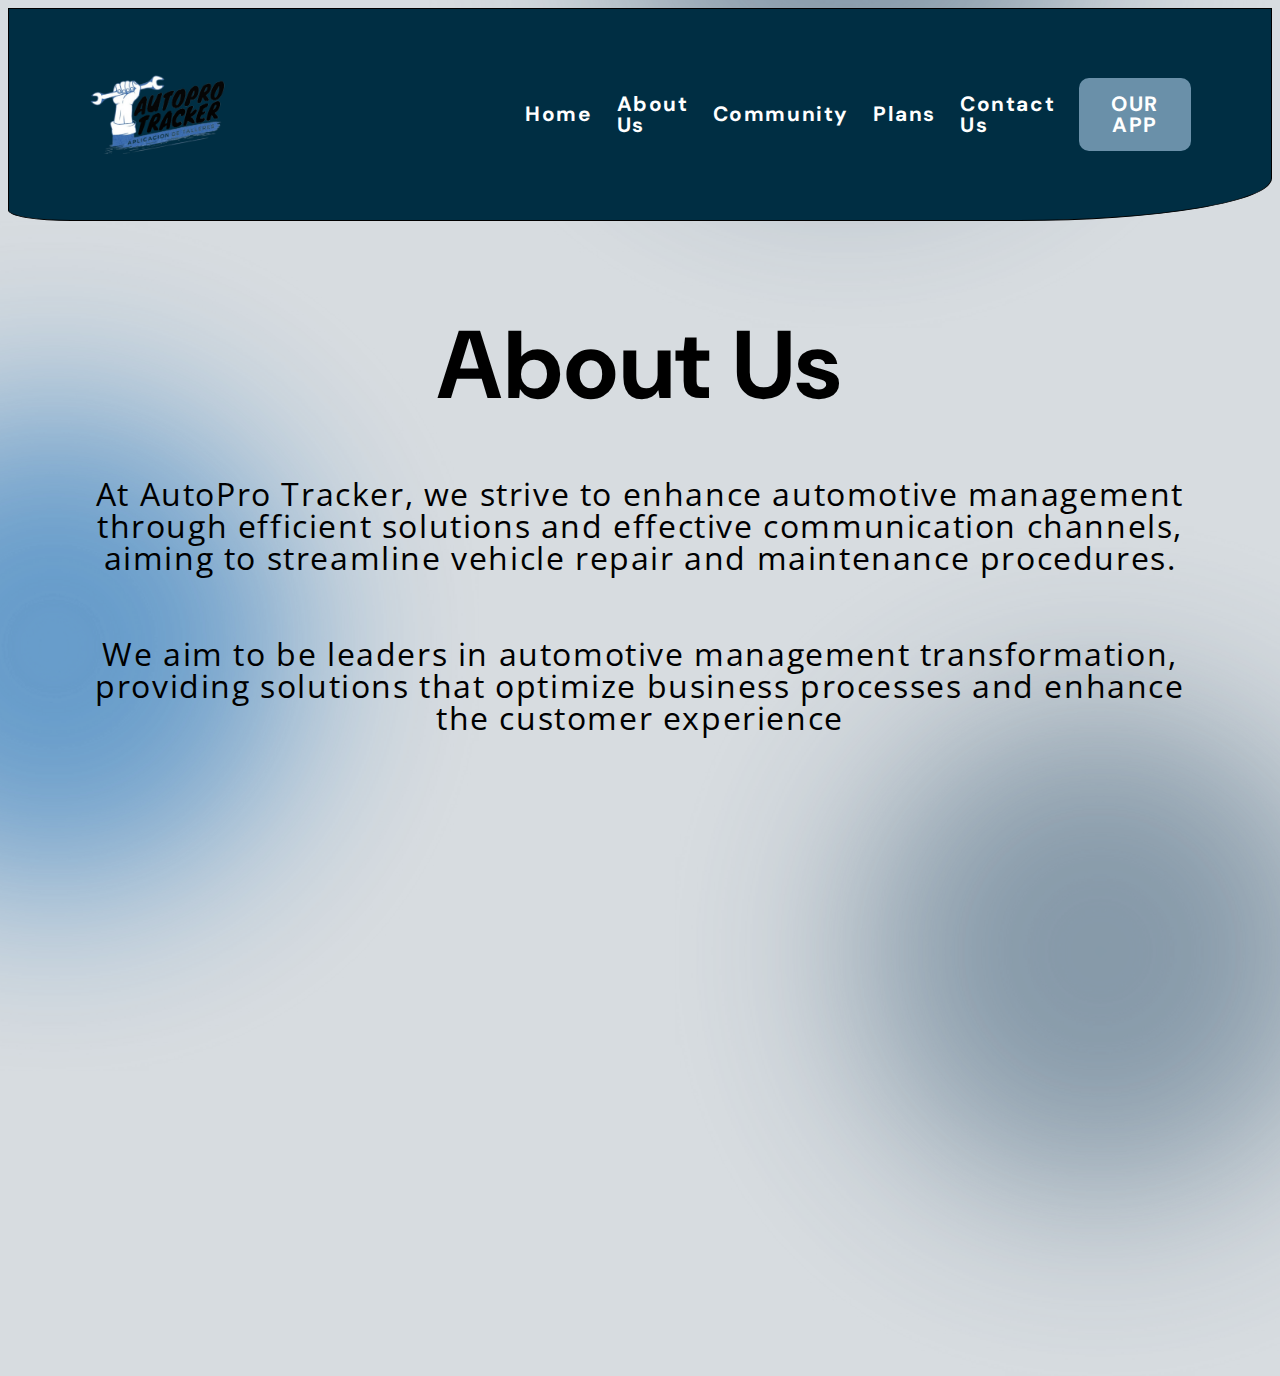
==== about_us.html @ 8f1652e5 "feat: about us section added" ====
<!DOCTYPE html>
<html lang="en">
    <head>
        <meta charset="UTF-8">
        <meta name="viewport" content="width=device-width, initial-scale=1.0">
        <link rel="icon" href="./assets/img/logoAutoproTracker.png" type="image/x-icon">
        <!--GOOGLE FONTS-->
        <link rel="preconnect" href="https://fonts.googleapis.com">
        <link rel="preconnect" href="https://fonts.gstatic.com" crossorigin>
        <link href="https://fonts.googleapis.com/css2?family=Arimo&family=DM+Sans:opsz,wght@9..40,300&display=swap" rel="stylesheet">
        <link rel="preconnect" href="https://fonts.gstatic.com" crossorigin>
        <link href="https://fonts.googleapis.com/css2?family=Open+Sans&display=swap" rel="stylesheet">
        <!--FONT AWESOME-->
        <link rel="stylesheet" href="https://cdnjs.cloudflare.com/ajax/libs/font-awesome/6.4.2/css/all.min.css" integrity="sha512-z3gLpd7yknf1YoNbCzqRKc4qyor8gaKU1qmn+CShxbuBusANI9QpRohGBreCFkKxLhei6S9CQXFEbbKuqLg0DA==" crossorigin="anonymous" referrerpolicy="no-referrer" />
        <!--CSS-->
        <link rel="stylesheet" href="./assets/css/main.css">
        <title>AutoBusca</title>
    </head>
<body class="body__aboutus">
    
    <nav>
        <div class="gray-gradient" id="red-aboutus"></div>

        <div class="nav_container flex">
            <div class="logo">
                <img src="./assets/img/logoAutoproTracker.png" alt="Logo">
            </div>
            <div class="nav__content">
                <ul class="flex">
                    <li><a href="./index.html">Home</a></li>
                    <li><a href="./about_us.html">About Us</a></li>
                    <li><a href="./community.html">Community</a></li>
                    <li><a href="./plans.html">Plans</a></li>
                    <li><a href="./contact_us.html">Contact Us</a></li>
                    <a href="./ourapp.html">
                        <div class="box">Our app</div>
                    </a>
                </ul>
            </div>

            <div class="nav__content-toggle">
                <i class="fa fa-bars"></i>
            </div>
        </div>
    </nav>
    
    <main class="about__main">
        <div class="blue-gradient" id="blue-aboutus"></div>
        <div class="about__container flex">
            <div class="about__content">
                <h1>About Us</h1>
                <p>At AutoPro Tracker, we strive to enhance automotive management through efficient solutions and effective 
                    communication channels, aiming to streamline vehicle repair and maintenance procedures.
                </p>
                <p>We aim to be leaders in automotive management transformation, providing solutions that optimize business 
                    processes and enhance the customer experience
                </p>
            </div>
        </div>
        <div class="gray-gradient" id="gray-aboutus"></div>
    </main>

    <script src="./js/menu-toggle.js"></script>


</body>
</html>
---- assets/css/main.css ----
@import url(../css/reset.css);
@import url(../css/bases.css);
@import url(../css/nav.css);
@import url(../css/home.css);
@import url(../css/about_us.css);
@import url(../css/community.css);
@import url(../css/contactus.css);
@import url(../css/ourapp.css);
@import url(../css/plans.css);
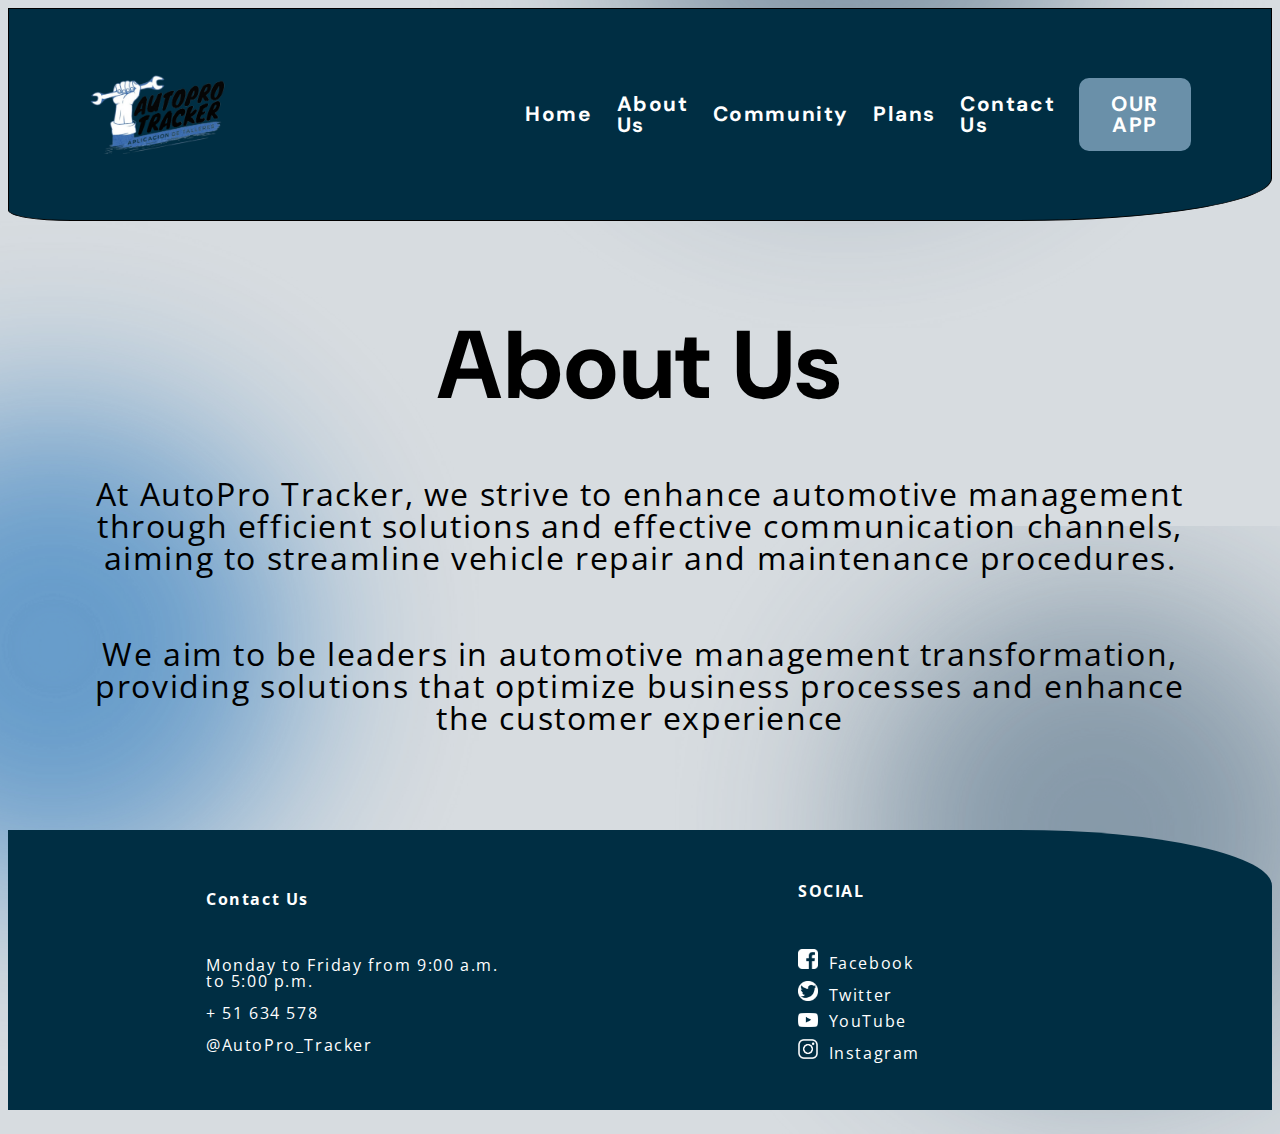
==== commit f7c971da: "feat: footer section added" ====
--- a/about_us.html
+++ b/about_us.html
@@ -14,7 +14,7 @@
         <link rel="stylesheet" href="https://cdnjs.cloudflare.com/ajax/libs/font-awesome/6.4.2/css/all.min.css" integrity="sha512-z3gLpd7yknf1YoNbCzqRKc4qyor8gaKU1qmn+CShxbuBusANI9QpRohGBreCFkKxLhei6S9CQXFEbbKuqLg0DA==" crossorigin="anonymous" referrerpolicy="no-referrer" />
         <!--CSS-->
         <link rel="stylesheet" href="./assets/css/main.css">
-        <title>AutoBusca</title>
+        <title>AutoPro Tracker</title>
     </head>
 <body class="body__aboutus">
     
@@ -60,6 +60,25 @@
         <div class="gray-gradient" id="gray-aboutus"></div>
     </main>
 
+    <footer class="footer">
+        <div class="contacto">
+          <h4>Contact Us</h4>
+          <p>Monday to Friday from 9:00 a.m. to 5:00 p.m.</p>
+          <p>+ 51 634 578</p>
+          <p>@AutoPro_Tracker</p>
+        </div>
+        <div class="redes-sociales">
+          <h4>SOCIAL</h4>
+          <p>
+            <a href="#" class="social-link"><img src="/assets/img/facebook-logo.png" alt="Facebook" class="social-icon"> Facebook</a>
+            <a href="#" class="social-link"><img src="/assets/img/twitter-logo.png" alt="Twitter" class="social-icon"> Twitter</a>
+            <a href="#" class="social-link"><img src="/assets/img/youtube-logo.png" alt="YouTube" class="social-icon"> YouTube</a>
+            <a href="#" class="social-link"><img src="/assets/img/instagram-logo.png" alt="Instagram" class="social-icon"> Instagram</a>
+          </p>
+        </div>
+        
+    </footer>
+
     <script src="./js/menu-toggle.js"></script>
 
 
--- a/assets/css/main.css
+++ b/assets/css/main.css
@@ -6,4 +6,5 @@
 @import url(../css/community.css);
 @import url(../css/contactus.css);
 @import url(../css/ourapp.css);
-@import url(../css/plans.css);+@import url(../css/plans.css);
+@import url(../css/footer.css);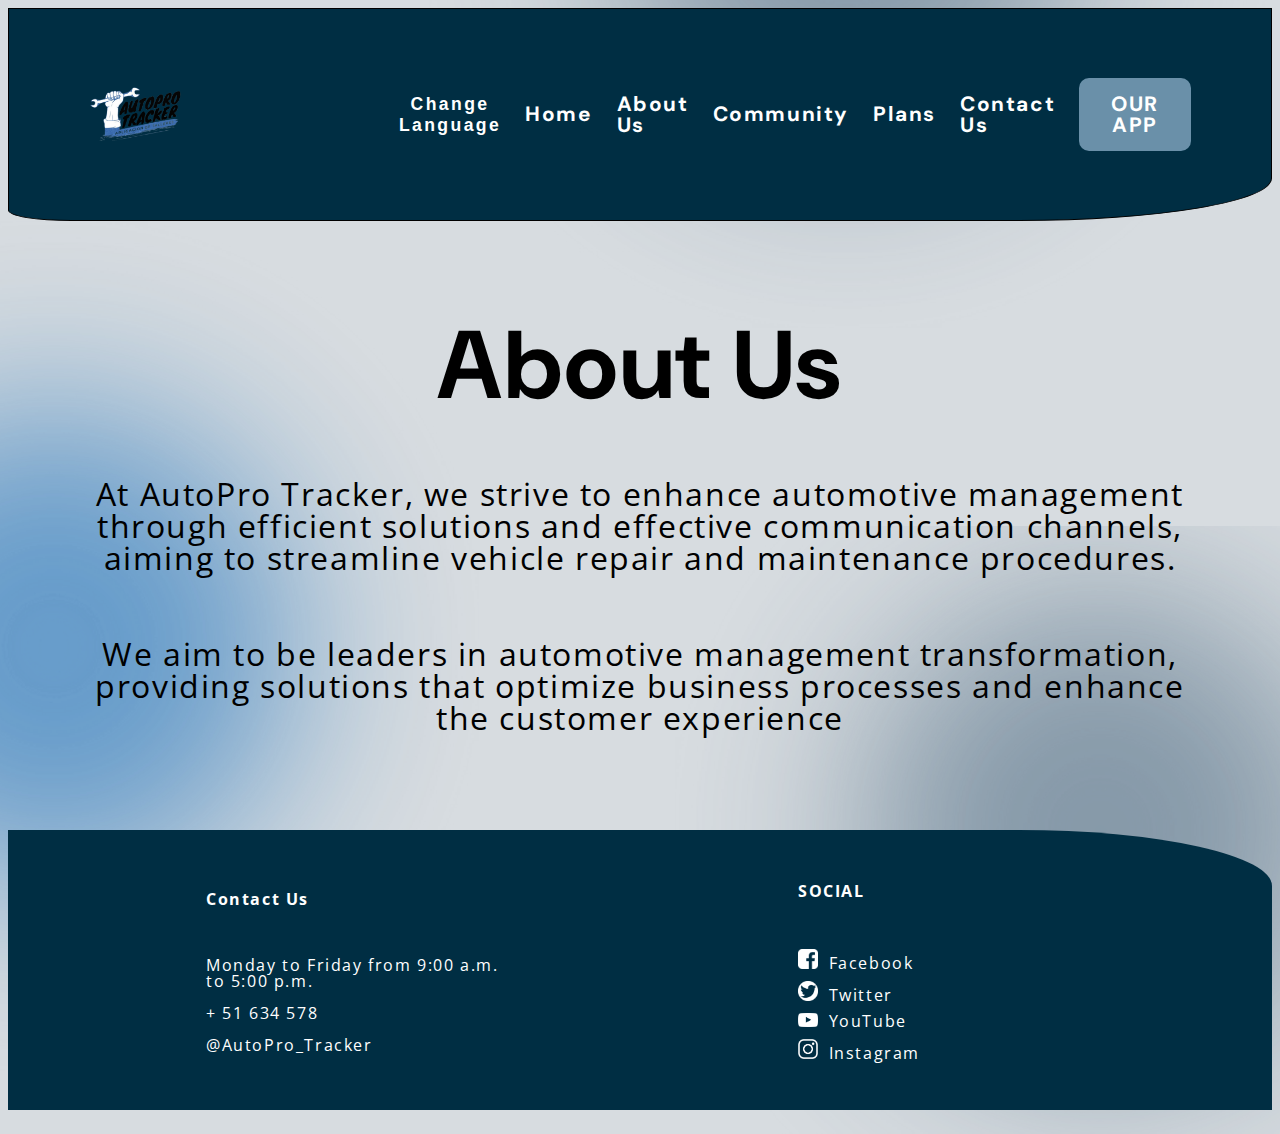
==== commit df6a9f9d: "feat(language) :+1: Added language switch to about.us" ====
--- a/about_us.html
+++ b/about_us.html
@@ -20,24 +20,25 @@
     
     <nav>
         <div class="gray-gradient" id="red-aboutus"></div>
-
+    
         <div class="nav_container flex">
             <div class="logo">
                 <img src="./assets/img/logoAutoproTracker.png" alt="Logo">
             </div>
             <div class="nav__content">
                 <ul class="flex">
-                    <li><a href="./index.html">Home</a></li>
-                    <li><a href="./about_us.html">About Us</a></li>
-                    <li><a href="./community.html">Community</a></li>
-                    <li><a href="./plans.html">Plans</a></li>
-                    <li><a href="./contact_us.html">Contact Us</a></li>
+                    <button id="changeLanguageBtn">Change Language</button>
+                    <li><a href="./index.html" id="nav-home">Home</a></li>
+                    <li><a href="./about_us.html" id="nav-aboutus">About Us</a></li>
+                    <li><a href="./community.html" id="nav-community">Community</a></li>
+                    <li><a href="./plans.html" id = "nav-plans"> Plans</a></li>
+                    <li><a href="./contact_us.html" id = "nav-contactUs">Contact Us</a></li>
                     <a href="./ourapp.html">
-                        <div class="box">Our app</div>
+                        <div class="box" id = "nav-ourApp">Our app</div>
                     </a>
                 </ul>
             </div>
-
+    
             <div class="nav__content-toggle">
                 <i class="fa fa-bars"></i>
             </div>
@@ -48,11 +49,11 @@
         <div class="blue-gradient" id="blue-aboutus"></div>
         <div class="about__container flex">
             <div class="about__content">
-                <h1>About Us</h1>
-                <p>At AutoPro Tracker, we strive to enhance automotive management through efficient solutions and effective 
+                <h1 id="title-aboutUs">About Us</h1>
+                <p id ="p1">At AutoPro Tracker, we strive to enhance automotive management through efficient solutions and effective 
                     communication channels, aiming to streamline vehicle repair and maintenance procedures.
                 </p>
-                <p>We aim to be leaders in automotive management transformation, providing solutions that optimize business 
+                <p id = "p2">We aim to be leaders in automotive management transformation, providing solutions that optimize business 
                     processes and enhance the customer experience
                 </p>
             </div>
@@ -62,24 +63,76 @@
 
     <footer class="footer">
         <div class="contacto">
-          <h4>Contact Us</h4>
-          <p>Monday to Friday from 9:00 a.m. to 5:00 p.m.</p>
-          <p>+ 51 634 578</p>
-          <p>@AutoPro_Tracker</p>
+          <h4 id = footer-contact>Contact Us</h4>
+          <p id = "footer-schedule"> Monday to Friday from 9:00 a.m. to 5:00 p.m.</p>
+          <p >+ 51 634 578</p>
+          <p >@AutoPro_Tracker</p>
         </div>
         <div class="redes-sociales">
-          <h4>SOCIAL</h4>
+          <h4 id ="footer-social">SOCIAL</h4>
           <p>
-            <a href="#" class="social-link"><img src="/assets/img/facebook-logo.png" alt="Facebook" class="social-icon"> Facebook</a>
-            <a href="#" class="social-link"><img src="/assets/img/twitter-logo.png" alt="Twitter" class="social-icon"> Twitter</a>
-            <a href="#" class="social-link"><img src="/assets/img/youtube-logo.png" alt="YouTube" class="social-icon"> YouTube</a>
-            <a href="#" class="social-link"><img src="/assets/img/instagram-logo.png" alt="Instagram" class="social-icon"> Instagram</a>
+            <a href="#" class="social-link"><img src="./assets/img/facebook-logo.png" alt="Facebook" class="social-icon"> Facebook</a>
+            <a href="#" class="social-link"><img src="./assets/img/twitter-logo.png" alt="Twitter" class="social-icon"> Twitter</a>
+            <a href="#" class="social-link"><img src="./assets/img/youtube-logo.png" alt="YouTube" class="social-icon"> YouTube</a>
+            <a href="#" class="social-link"><img src="./assets/img/instagram-logo.png" alt="Instagram" class="social-icon"> Instagram</a>
           </p>
         </div>
         
     </footer>
 
     <script src="./js/menu-toggle.js"></script>
+    <script>
+        document.getElementById('changeLanguageBtn').addEventListener('click', function() {
+          
+            const texts = {
+                en: {
+                    home: 'Home',
+                    aboutUs: 'About Us',
+                    community: 'Community',
+                    plans: 'Plans',
+                    contactUs: 'Contact Us',
+                    ourApp: 'Our App',
+                    par1: 'At AutoPro Tracker, we strive to enhance automotive management through efficient solutions and effective communication channels, aiming to streamline vehicle repair and maintenance procedures.',
+                    par2: 'We aim to be leaders in automotive management transformation, providing solutions that optimize business processes and enhance the customer experience',
+                    schedule: 'Monday to Friday from 9:00 a.m. to 5:00 p.m.',
+                    social: 'SOCIAL'
+                    
+                },
+                es: {
+                    home: 'Inicio',
+                    aboutUs: 'Conócenos',
+                    community: 'Comunidad',
+                    plans: 'Planes',
+                    contactUs: 'Contáctanos',
+                    ourApp: 'Nuestra App',
+                    par1: 'En AutoPro Tracker, nos esforzamos por mejorar la gestión automotriz a través de soluciones eficientes y canales de comunicación efectivos, con el objetivo de optimizar los procedimientos de reparación y mantenimiento de vehículos.',
+                    par2: 'Buscamos ser líderes en la transformación de la gestión automotriz, brindando soluciones que optimicen los procesos empresariales y mejoren la experiencia del cliente.',
+                    schedule: 'Lunes a Viernes de 9:00 a.m. a 5:00 p.m.',
+                    social: 'REDES SOCIALES'
+
+                }
+            };
+    
+
+            const currentLang = document.getElementById('nav-home').textContent === 'Home' ? 'en' : 'es';
+            const newLang = currentLang === 'en' ? 'es' : 'en';
+    
+            document.getElementById('nav-home').textContent = texts[newLang].home;
+            document.getElementById('nav-aboutus').textContent = texts[newLang].aboutUs;
+            document.getElementById('nav-community').textContent = texts[newLang].community;
+            document.getElementById('nav-plans').textContent = texts[newLang].plans;
+            document.getElementById('nav-contactUs').textContent = texts[newLang].contactUs;
+            document.getElementById('nav-ourApp').textContent = texts[newLang].ourApp;
+            document.getElementById('title-aboutUs').textContent = texts[newLang].aboutUs;
+            document.getElementById('p1').textContent = texts[newLang].par1;
+            document.getElementById('p2').textContent = texts[newLang].par2;
+            document.getElementById('footer-contact').textContent = texts[newLang].contactUs;
+            document.getElementById('footer-schedule').textContent = texts[newLang].schedule;
+            document.getElementById('footer-social').textContent = texts[newLang].social;
+
+
+        });
+    </script>
 
 
 </body>
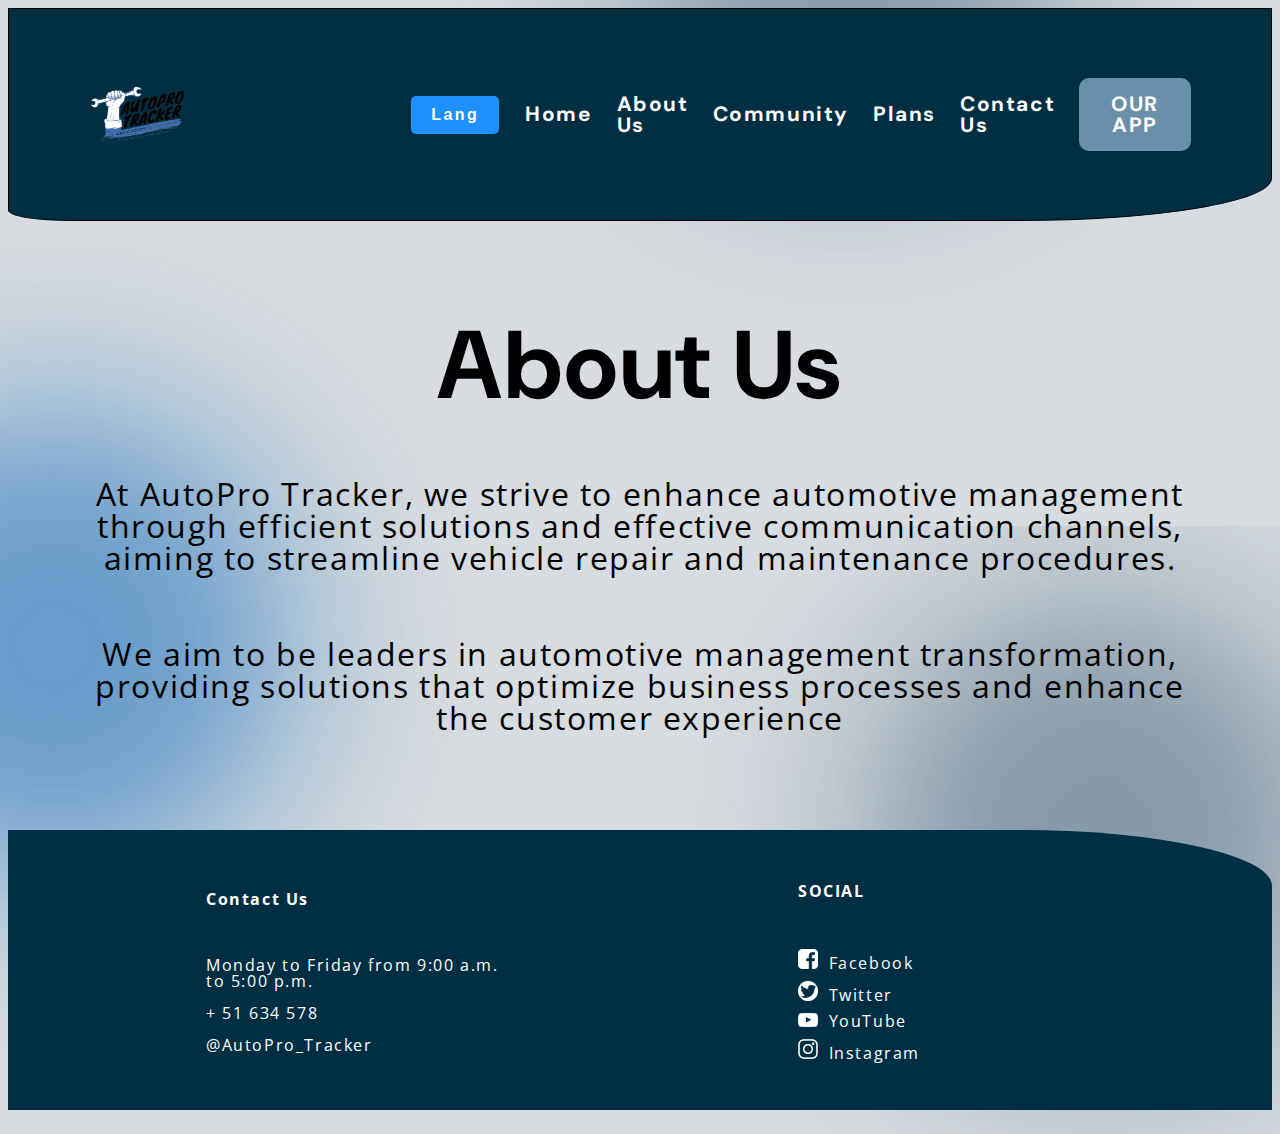
==== commit 39328df8: "feat(language):Added language button styles" ====
--- a/about_us.html
+++ b/about_us.html
@@ -27,7 +27,7 @@
             </div>
             <div class="nav__content">
                 <ul class="flex">
-                    <button id="changeLanguageBtn">Change Language</button>
+                    <button id="changeLanguageBtn">Lang</button>
                     <li><a href="./index.html" id="nav-home">Home</a></li>
                     <li><a href="./about_us.html" id="nav-aboutus">About Us</a></li>
                     <li><a href="./community.html" id="nav-community">Community</a></li>
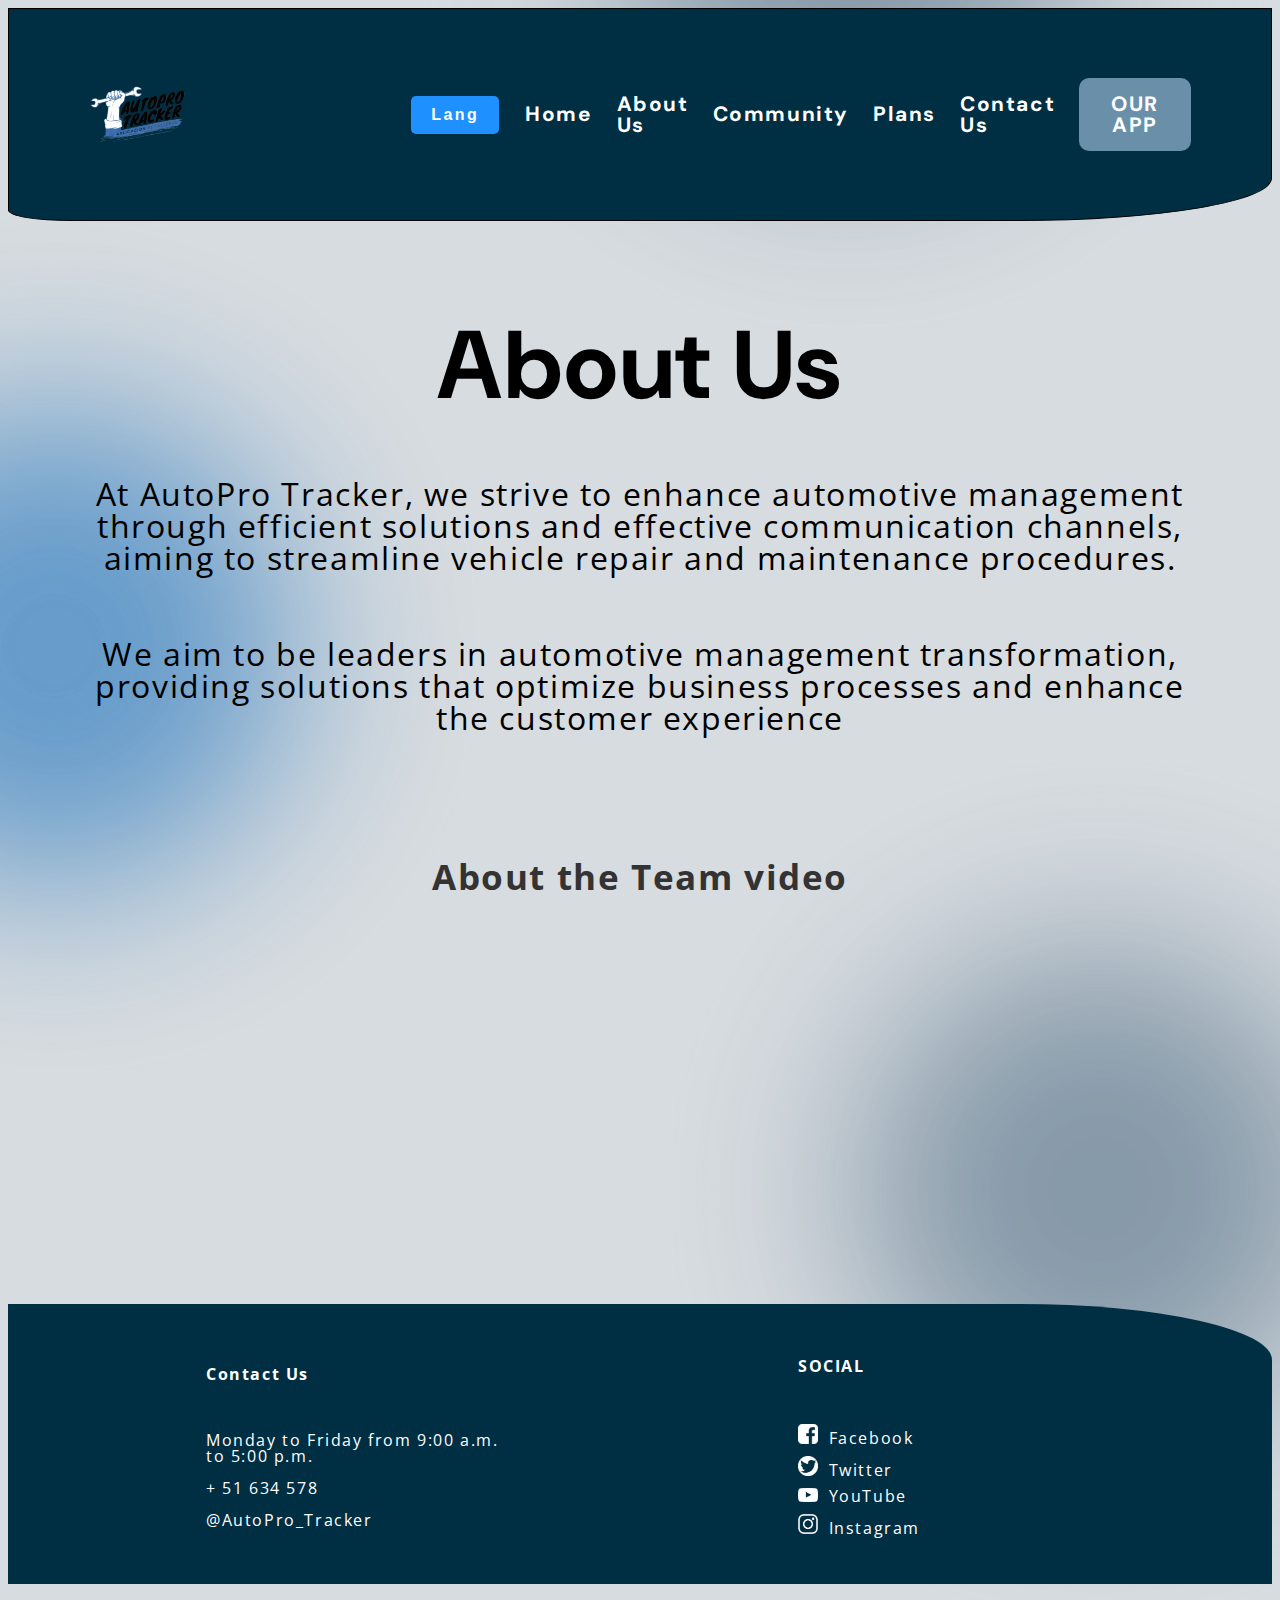
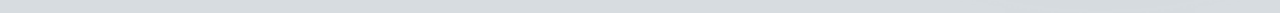
==== commit 61ea654c: "feat(video):Added about videos :alien:" ====
--- a/about_us.html
+++ b/about_us.html
@@ -57,8 +57,21 @@
                     processes and enhance the customer experience
                 </p>
             </div>
+            <section class="about__team">
+                <h2>About the Team video</h2>
+                <br>
+                <iframe 
+                    src="https://www.youtube.com/embed/Us9JmF4lc7s"
+                    width="560" 
+                    height="315" 
+                    frameborder="0" 
+                    allowfullscreen>
+                </iframe>
+            </section>
         </div>
         <div class="gray-gradient" id="gray-aboutus"></div>
+       
+        <br>
     </main>
 
     <footer class="footer">
